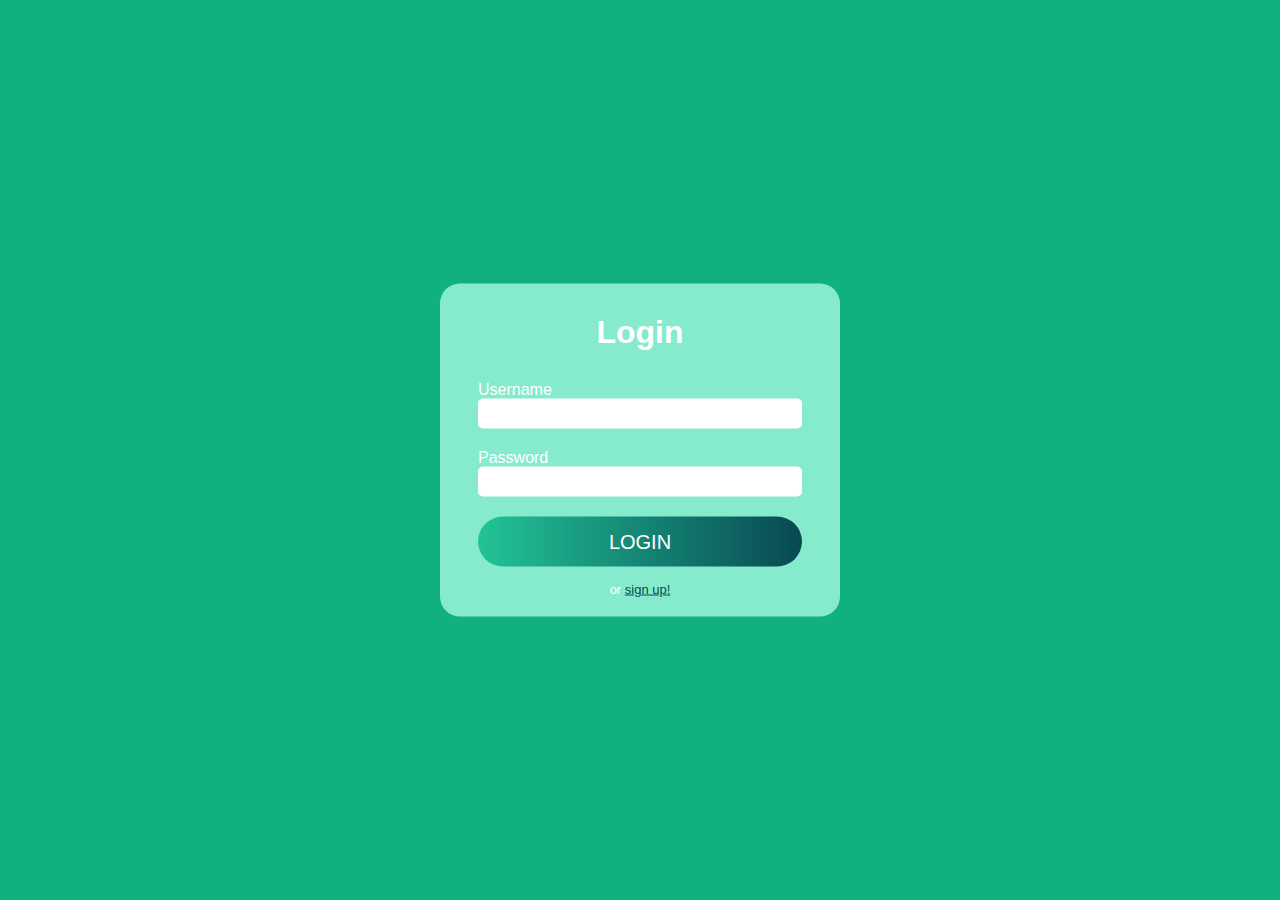
==== index.html @ d251dbd9 "Add files via upload" ====
<!DOCTYPE html>
<html>
    <head>
        <title>Login</title>
        <meta charset="utf-8">
        <link rel="stylesheet" type="text/css" href="css/login.css">
    </head>
    <body>
        <section id="container-form">
            <div id="form">
                <div class="titulo">
                    <h2>Login</h2>
                </div>
                <div class="email">
                    <span class="txt1">
                        Username
                     </span>
                </div>
                <div class="input_wrap">
                    <input id="email" type="text" name="email">
                </div>
                <div class="password">
                    <span class="txt1">
                        Password
                     </span>
                </div>
                <div class="input_wrap">
                    <input id="password" type="password" name="password">
                </div>
                <button id="login_button">Login</button>
                <div id="signup_option">or <a href="signup" class="sign_up">sign up!</a></div>
            </div>
        </section>
        <script src="js/lib/jquery.js" type="text/javascript"></script>
        <script src="js/index.js" type="text/javascript"></script>
        <script src="js/js.js" type="text/javascript" ></script>
    </body>
</html>
---- css/login.css ----
* {
  margin: 0;
  padding: 0;
  box-sizing: border-box;
}

body {
  font-family: 'Candal', sans-serif;
  background: #11B080;
  color: #333333;
}

div {
  display: block;
}

h2 {
  padding: 10px;
  font-family: 'Candal', sans-serif;
  font-size: 2em;
  text-align: center;

}

#container-home {
  width: 800px;
  min-height: 300px;
  background: #ffffff;
  margin: auto;
  padding: 40px 50px;
}

#container-form {
  color: white;
  position: absolute;
  top:50%;
  left: 50%;
  padding: 20px;
  width: 400px;
  transform: translate(-50%,-50%);
  background: #85EBCC;
  border-radius: 20px;
  display: flex;
  flex-direction: column;
  align-items: center;
}
#form {
  width: 90%;
}

.input_wrap {
  width: 100%;
  border: none;
  border-radius: 5px;
  height: 30px;
  font-family: 'Candal', sans-serif;
  font-size: 14px;
  color: #4F545F;
  margin-bottom: 10px;
}

.input_wrap_sel {
    border-bottom: 2px solid #333333;
}

.password{
  margin-top: 20px;
  margin-bottom: 0px;
}

.titulo{
  width: 100%;
  left: 100px;
  margin-bottom: 20px;
}



input::placeholder {
  color: #adadad;
}

input:focus::placeholder {
  color: transparent;
}

input {
  width: 100%;
  border: none;
  border-radius: 5px;

  height: 30px;
  font-family: 'Candal', sans-serif;
  font-size: 14px;
  color: #4F545F;
}

#container-button {
  width: 300px;
}

button {
  font-size: 20px;
  color: #ffffff;
  text-transform: uppercase;
  justify-content: center;
  width: 100%;
  height: 50px;
  margin: 10px 0;
  background: #a64bf4;
  background: -webkit-linear-gradient(left, #22c397, #084952);;
  border: none;
  border-radius: 25px;
}

button:hover {
  background: #4F545F;
}

.sign_up{
  color:#084952 ;
}


#signup_option {
  font-size: 13px;
  text-align: center;
  margin: 5px 0 0 0;
}

#container-logout {
  float: right;
}
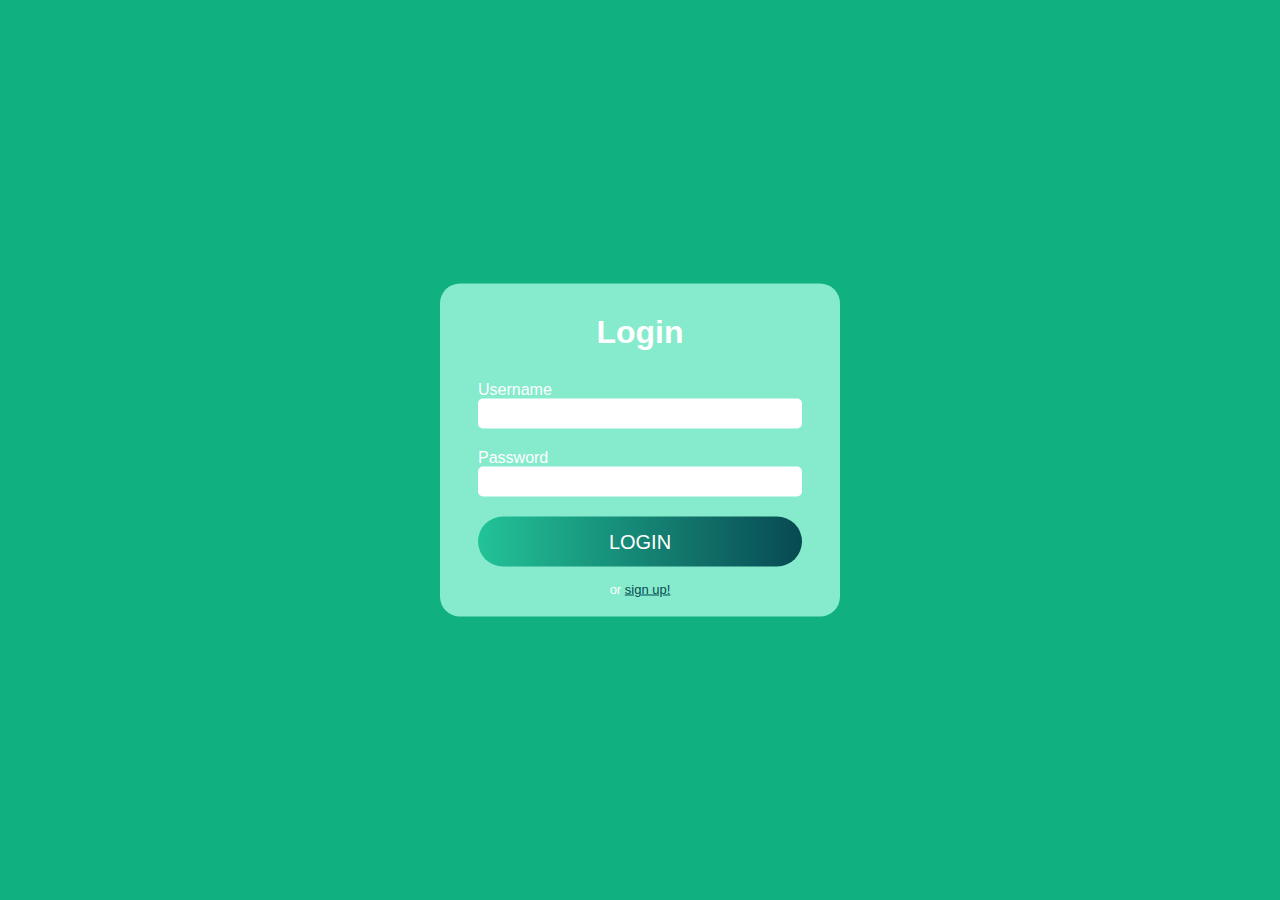
==== commit 06016d26: "Add files via upload" ====
--- a/index.html
+++ b/index.html
@@ -28,7 +28,7 @@
                     <input id="password" type="password" name="password">
                 </div>
                 <button id="login_button">Login</button>
-                <div id="signup_option">or <a href="signup" class="sign_up">sign up!</a></div>
+                <div id="signup_option">or <a href="signup.html" class="sign_up">sign up!</a></div>
             </div>
         </section>
         <script src="js/lib/jquery.js" type="text/javascript"></script>
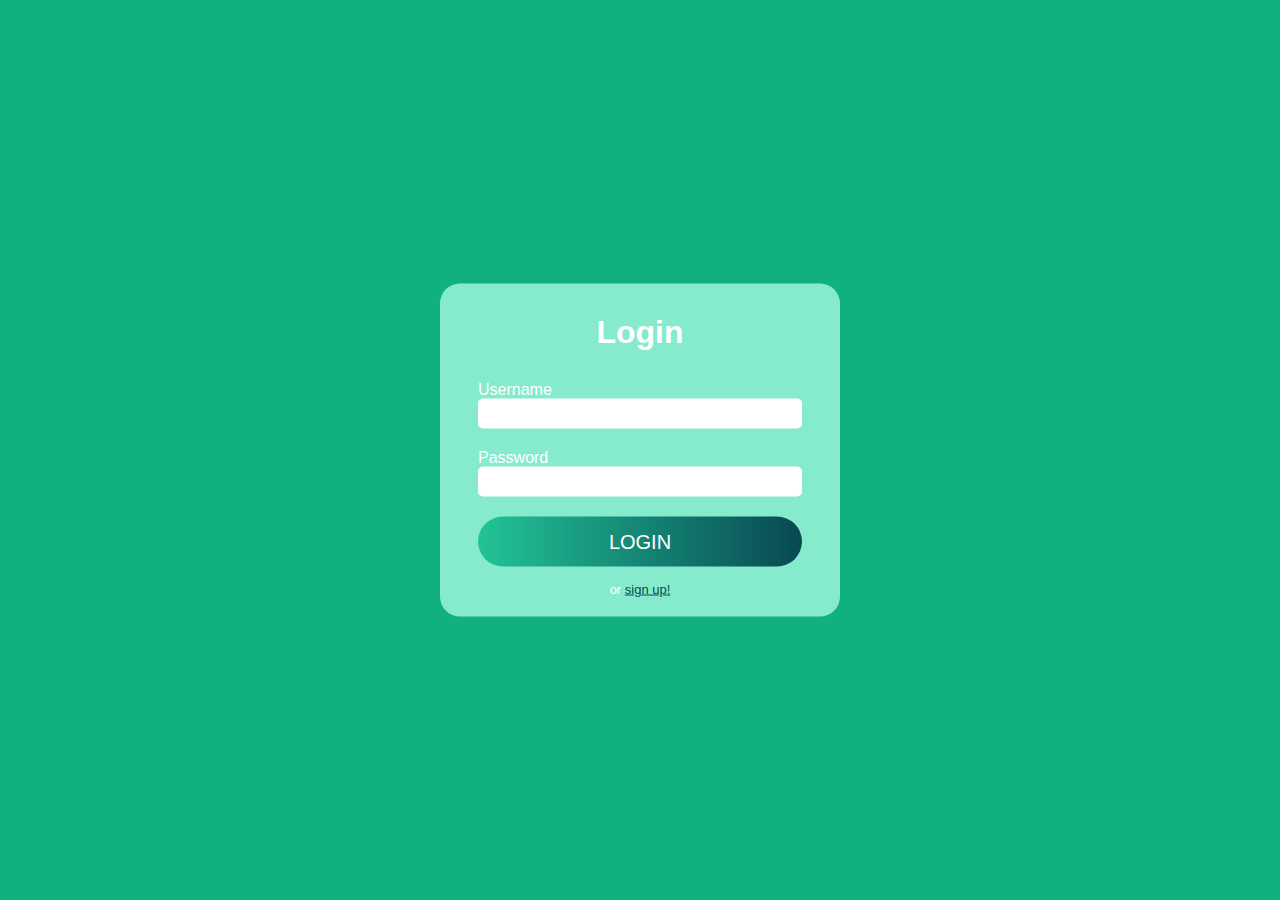
==== commit d7a32cd0: "Add files via upload" ====
--- a/index.html
+++ b/index.html
@@ -28,7 +28,7 @@
                     <input id="password" type="password" name="password">
                 </div>
                 <button id="login_button">Login</button>
-                <div id="signup_option">or <a href="signup.html" class="sign_up">sign up!</a></div>
+                <div id="signup_option">or <a href="signup" class="sign_up">sign up!</a></div>
             </div>
         </section>
         <script src="js/lib/jquery.js" type="text/javascript"></script>
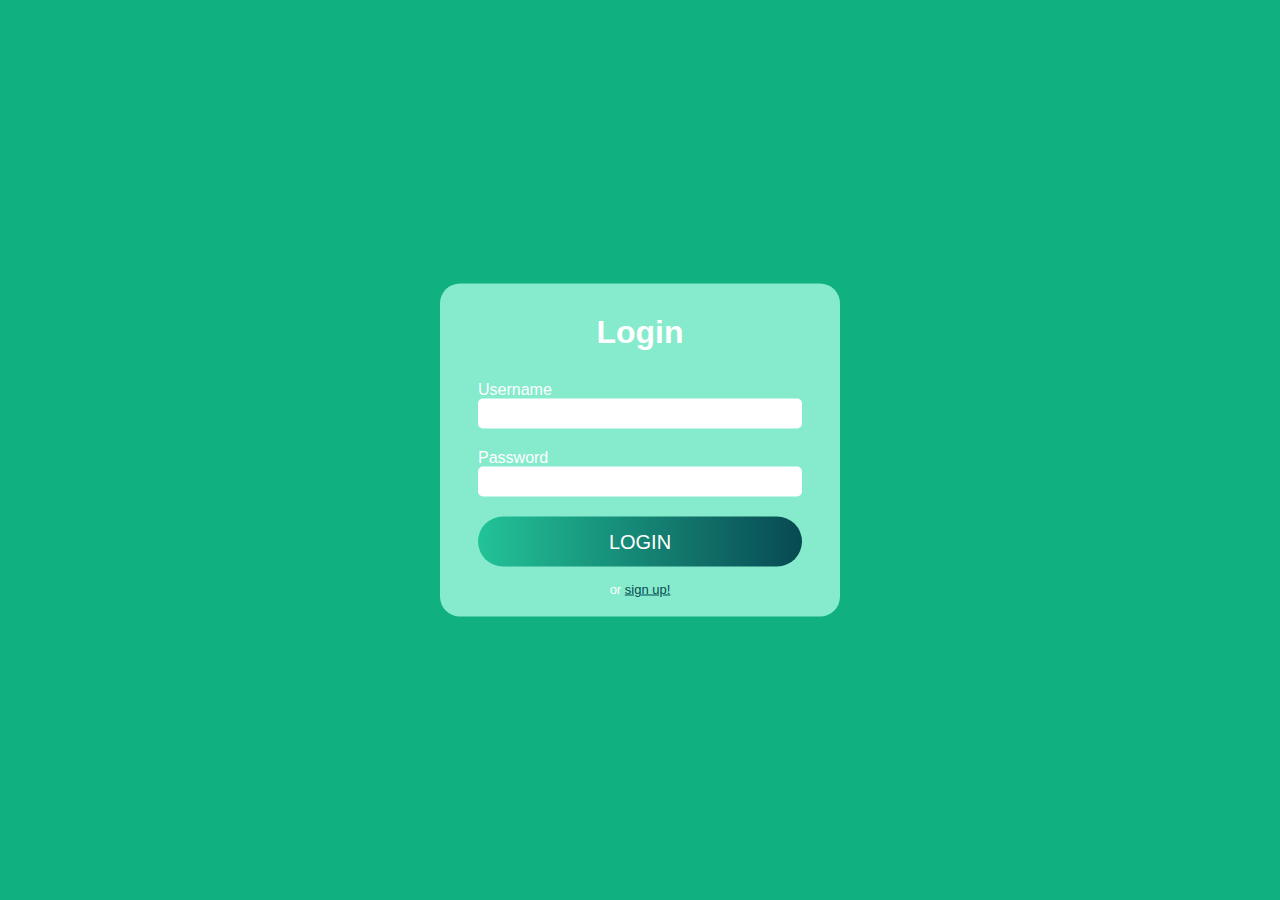
==== commit 2177e0aa: "Add files via upload" ====
(no text change in the page or its own stylesheets)
